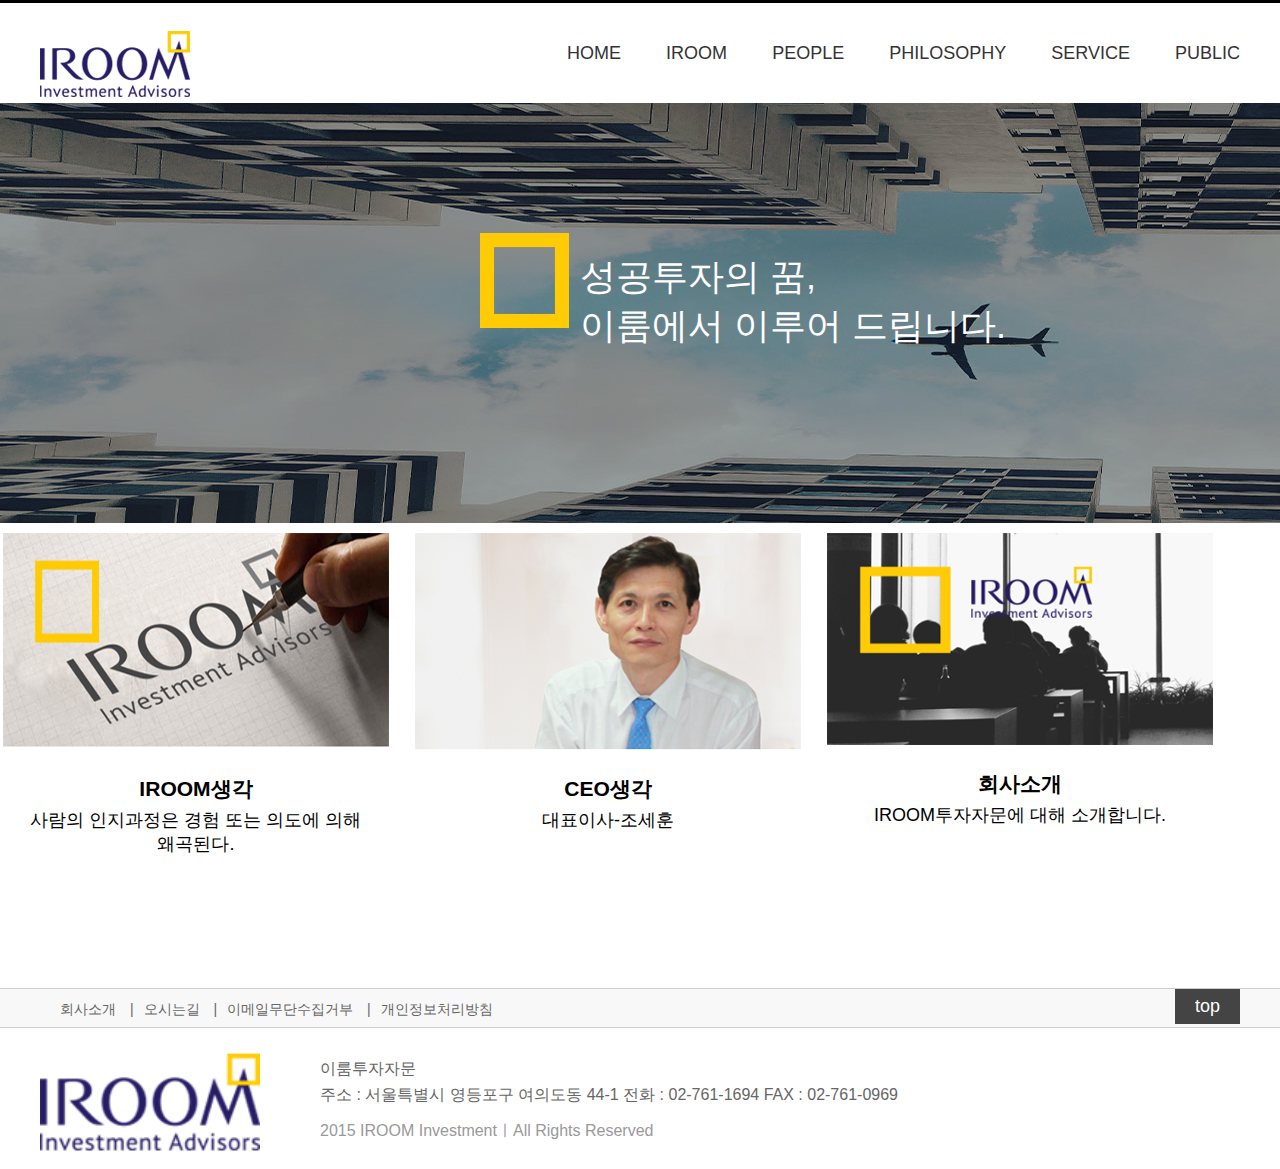
==== index.html @ a65e867c "Add files via upload" ====
<!DOCTYPE html>
<html lang="en">
<head>
    <meta charset="UTF-8">
    <meta name="viewport" content="width=device-width, initial-scale=1.0">
    <title>IROOM투자자문.HTML</title>
    <link href="https://fonts.googleapis.com/css2?family=Nanum+Gothic:wght@400;700;800&display=swap" rel="stylesheet">
    <link rel="stylesheet" href="css/style.css">
    <script src="js/jquery-3.5.0.min.js"></script>
    <script src="js/main.js"></script>
</head>


<body>
    <div class="hw">
        <header id="mh">
            <h1><img src="images/logo.png" alt=""></h1>
            <nav id="gnb">
                <ul>
                    <li><a href="http://www.iroomi.co.kr/">HOME</a></li>
                    <li><a href="http://www.iroomi.co.kr/?page_id=11780">IROOM</a></li>
                    <li><a href="http://www.iroomi.co.kr/?page_id=13277">PEOPLE</a></li>
                    <li><a href="http://www.iroomi.co.kr/?page_id=13287">PHILOSOPHY</a></li>
                    <li><a href="http://www.iroomi.co.kr/?page_id=11802">SERVICE</a></li>
                    <li><a href="http://www.iroomi.co.kr/?page_id=11816">PUBLIC </a></li>
                   
                </ul>
            </nav>
        </header>
        </div>

        <section id="visual">
            <div class="img">
                <img src="images/mainimg.jpg" alt="">
                <img class="rec"src="images/rec.png" alt="">
                <h1 class="korea">성공투자의 꿈,<br>이룸에서 이루어 드립니다.</h1>
            </div>
            




    <section id="operation">
               
            <div class="row">
                <div class="col">
                    <img src="images/photo2.png" alt="a">
                    <div class="ct">
                        <h3>IROOM생각</h3> 
                        <p>사람의 인지과정은 경험 또는 의도에 의해 <br>왜곡된다.</p>
                    </div>
                    <div class="cover">
                        <h3>IROOM생각</h3>
                        <p><h2>2020년 4월, IROOM생각</h2><br>'독립적인 사고와 상식으로 좋은 사업모델을 골라 <br>적정한 가격에 투자합니다.'<br><br> </p>
                        <a href="http://iroomi.co.kr/wpir/wp-content/uploads/2016/08/%EC%9D%B4%EB%A3%B8%EC%83%9D%EA%B0%81-7%ED%98%B8.pdf">IROOM생각 7호 보러가기</a>
                    </div>
                </div>
                <div class="col">
                    <img src="images/photo1.png" alt="b">
                    <div class="ct">
                        <h3>CEO생각</h3>
                        <p>대표이사-조세훈</p>
                    </div>
                    <div class="cover">
                        <h3>대표이사-조세훈</h3>
                        <p><h2>WELCOME TO IROOM</h2><br>'소중한 고객자산의 성공투자를 이루어 드립니다.'<br><br><br></p>
                        <a href="http://www.iroomi.co.kr/?p=11828">CEO생각 보러가기</a>
                    </div>
                </div>
                <div class="col">
                    <img src="images/photo3.png" alt="c">
                    <div class="ct">
                        <h3>회사소개</h3>
                        <p>IROOM투자자문에 대해 소개합니다.</p>
                    </div>
                     <div class="cover">
                        <h3>회사소개</h3>
                        <p><h2>IROOM철학</h2><br>비즈니스 모델 투자/<br>가치투자/<br>리스크 관리/</p>
                        <a href="http://iroominvestment.com/wpir/?page_id=11800">회사스토리 보러가기</a>
                    </div>
                </div>
                
            </div>
            </section>

           
               
            
            
            <div class="footer_bar">
                <footer id="main_footer">
                    <nav id="footer_menu">
                        <ul>
                            <li><a href="#">회사소개 <span>|</span></a></li>
                            <li><a href="#">오시는길 <span>|</span></a></li>
                            <li><a href="#">이메일무단수집거부 <span>|</span></a></li>
                            <li><a href="#">개인정보처리방침</a></li>
                        </ul>
                        <a href="#" class="btn_top">top</a>
                    </nav>
                    <div class="footer_info">
                        <img src="images/logo.png" alt="footer_logo" width="220">
                        <div class="address">
                            <ul>
                                <li>이룸투자자문</li>
                                <li>주소 : 서울특별시 영등포구 여의도동 44-1 전화 : 02-761-1694 FAX : 02-761-0969</li>
                                <li>2015 IROOM InvestmentㅣAll Rights Reserved</li>
                            </ul>
                        </div>
                    </div>
                </footer>
            </div>



</body>
</html>
---- css/style.css ----
/*헤더부분*/
*{
    margin: 0 ;padding: 0;
    box-sizing: border-box;
}
a{
    text-decoration: none;
}
ul{
    list-style-type: none;
}
body{
    font-size: 18px;
    font-family: 'Noto Sans KR',sans-serif;
}
.hw{
    box-shadow: 0px 1px 8px rgba(0,0,0,0.1);
    border-top: 3px solid #000;
    position: relative;
}
#mh{
    width: 1200px;
    position: relative;
    
    margin: 0 auto;
   
    height: 100px;

}
#mh>h1{
    position: absolute;
    left: 0; top: 018px;

}
#gnb{
position: absolute;
right: 0; top: 40px;
}

#gnb>ul>li{
    display: inline-block;
    margin-right: 20px;
    margin-left: 20px;
}
#gnb>ul>li:last-child{
margin-right: 0;
}
#gnb>ul>li a{
    color: #333;
}
#gnb>ul>li a:hover{
    color: purple;
    padding-top: 30px;
    box-sizing: border-box;
    width: 20px;
    height: 20px;
    border-top: 6px solid #ffcb05;
}

/*헤더부분 끝*/

#visual{
    position: relative;
}
#visual>.img{
    width: 1920px;
    height: 420px;
    margin: 0 auto;
    margin-bottom: 10px;
}
.rec{
    position: absolute;
    left: 480px;
    top: 130px;
}
.korea{
    position: absolute;
    left: 580px;
    top: 150px;
    color: white;
    font-weight: lighter;
}

#operation{
    width: 1300px;
    margin: 0 auto;
    padding-bottom: 50px;
    text-align: center;
    
}

#operation>.row{
    overflow: hidden;
}

#operation>.row>.col{
    position: relative;
    width: 392px;
    height: 355px;
    margin-right: 20px;
    float: left;
   
   
}

#operation>.row>.col:hover .cover{
    position: absolute;
    width: 100%;
    height: 100%;
    left: 0;
    top: 0;
    background:#201662;
    display: block;
    

}
#operation>.row>.col .cover{
    display: none;
}



#operation>.row>.col:last-child{
    margin-right: 0;
}

#operation h3{
    padding-bottom: 5px;
    padding-top: 20px;
}
.cover{
    color: white;
}

.cover h3{
    margin-top: 20px;
    
}

.cover p{
    margin-bottom: 70px;
}
.cover h2{
    color: #ffcb04;
}

.cover a{
    
    color: white;
}

.cover a:hover{
    color: #ffcb04;
}


/*푸터*/

#main_footer{
    width: 1200px;
    /* outline: 2px solid red; */
    overflow: hidden;
    position: relative;
    left: 50%;
    margin-left: -600px;
    bottom: 0;
  }
.footer_bar{
    margin-top: 50px;
    height: 40px;
    background-color: #f8f8f8;
    border-top: 1px solid #ccc;
    border-bottom: 1px solid #ccc;
}
#footer_menu{
    width: 1200px;
    height: 40px;
}
#footer_menu ul{
    line-height: 40px;
    margin-left: 20px;
}
#footer_menu ul li{
    float: left;
    font-size: 14px;
}
#footer_menu ul span{
    margin: 0 10px;
}
#footer_menu ul li a{
    color: #666;
}
.btn_top{
    float: right;
    background: #444;
    padding: 7px 20px;
    color: white;
}
.footer_info{
    
    width: 1200px;
    height: 140px;
    
}
.footer_info img{
    position: absolute;
    left: 0;
    top: 50px;
    margin-right: 20px;
    
}
.address{
    position: absolute;
    left: 280px;
    top: 65px;
    font-size: 16px;
}
.address ul li{
    margin: 5px 0;
    color: #666;
}
.address ul li:nth-child(3){
    margin: 15px 0;
    color: #999;
}
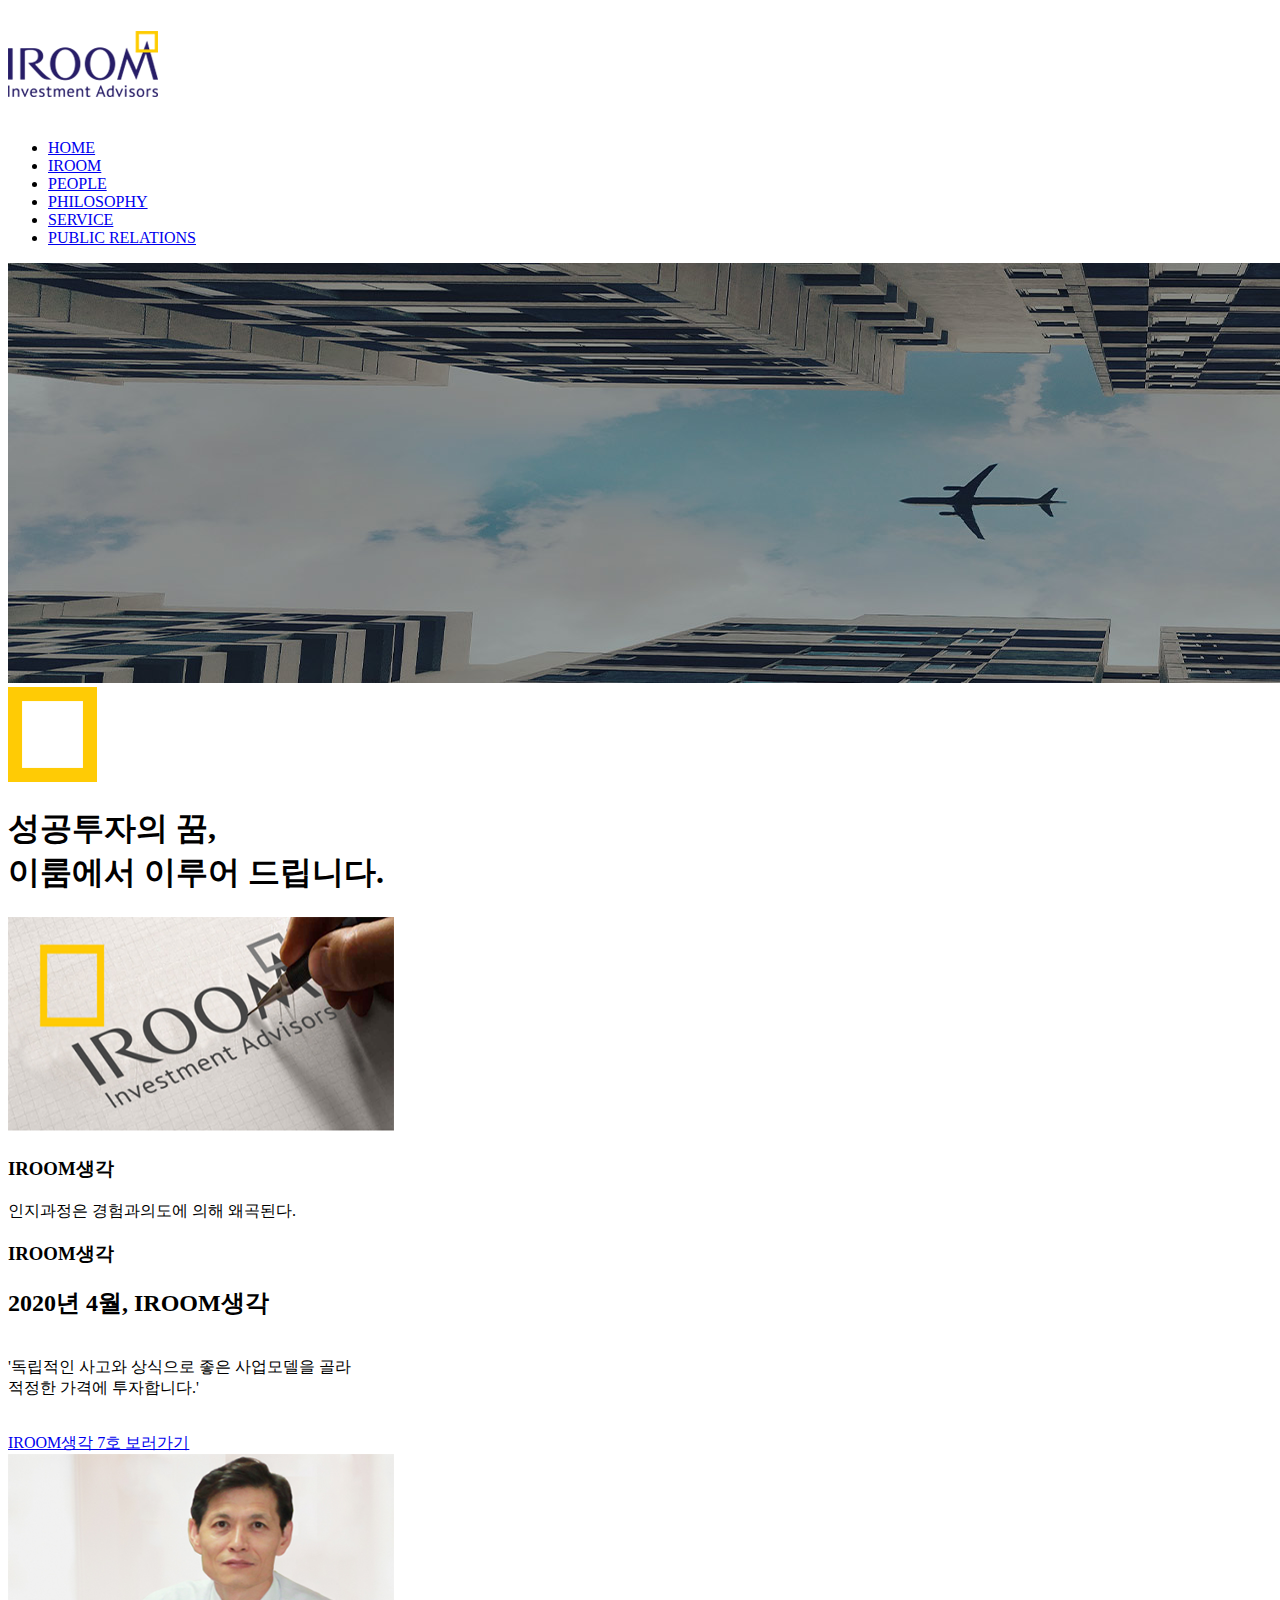
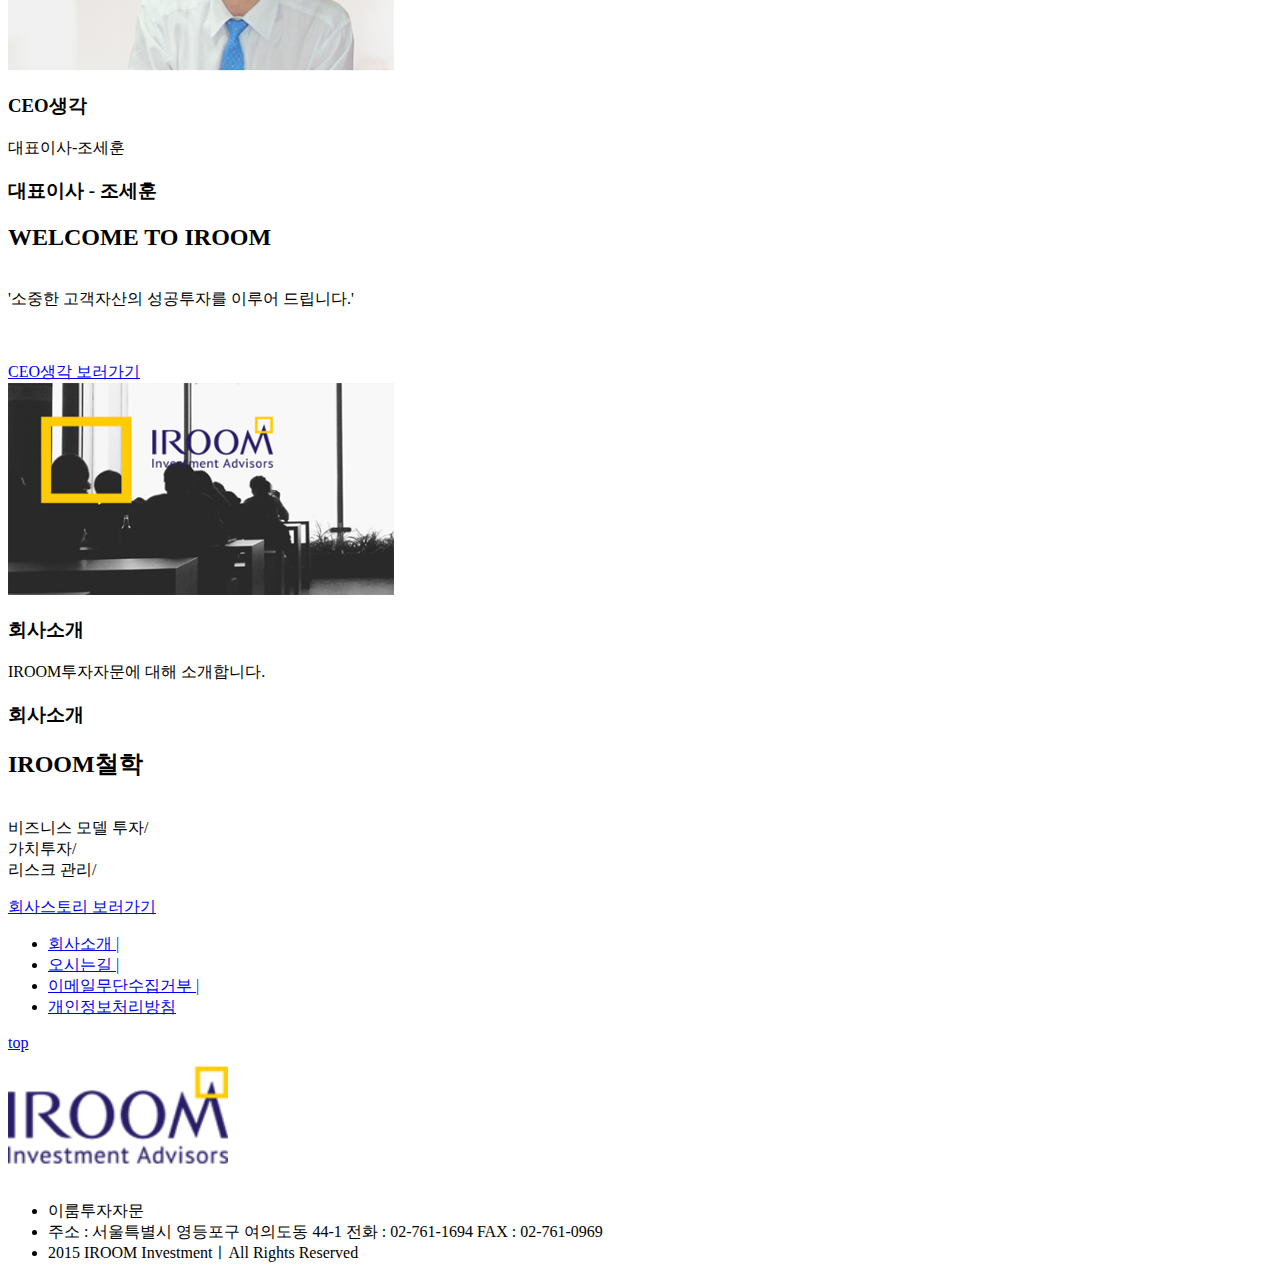
==== commit 728bf732: "Add files via upload" ====
--- a/index.html
+++ b/index.html
@@ -4,7 +4,8 @@
     <meta charset="UTF-8">
     <meta name="viewport" content="width=device-width, initial-scale=1.0">
     <title>IROOM투자자문.HTML</title>
-    <link href="https://fonts.googleapis.com/css2?family=Nanum+Gothic:wght@400;700;800&display=swap" rel="stylesheet">
+    
+    <link href="https://fonts.googleapis.com/css2?family=Noto+Sans+KR:wght@300&display=swap" rel="stylesheet">
     <link rel="stylesheet" href="css/style.css">
     <script src="js/jquery-3.5.0.min.js"></script>
     <script src="js/main.js"></script>
@@ -18,11 +19,11 @@
             <nav id="gnb">
                 <ul>
                     <li><a href="http://www.iroomi.co.kr/">HOME</a></li>
-                    <li><a href="http://www.iroomi.co.kr/?page_id=11780">IROOM</a></li>
+                    <li><a href="subpage.html">IROOM</a></li>
                     <li><a href="http://www.iroomi.co.kr/?page_id=13277">PEOPLE</a></li>
                     <li><a href="http://www.iroomi.co.kr/?page_id=13287">PHILOSOPHY</a></li>
                     <li><a href="http://www.iroomi.co.kr/?page_id=11802">SERVICE</a></li>
-                    <li><a href="http://www.iroomi.co.kr/?page_id=11816">PUBLIC </a></li>
+                    <li><a href="http://www.iroomi.co.kr/?page_id=11816">PUBLIC RELATIONS </a></li>
                    
                 </ul>
             </nav>
@@ -47,7 +48,7 @@
                     <img src="images/photo2.png" alt="a">
                     <div class="ct">
                         <h3>IROOM생각</h3> 
-                        <p>사람의 인지과정은 경험 또는 의도에 의해 <br>왜곡된다.</p>
+                        <p>인지과정은 경험과의도에 의해 왜곡된다.</p>
                     </div>
                     <div class="cover">
                         <h3>IROOM생각</h3>
@@ -62,7 +63,7 @@
                         <p>대표이사-조세훈</p>
                     </div>
                     <div class="cover">
-                        <h3>대표이사-조세훈</h3>
+                        <h3>대표이사 - 조세훈</h3>
                         <p><h2>WELCOME TO IROOM</h2><br>'소중한 고객자산의 성공투자를 이루어 드립니다.'<br><br><br></p>
                         <a href="http://www.iroomi.co.kr/?p=11828">CEO생각 보러가기</a>
                     </div>
@@ -83,8 +84,6 @@
             </div>
             </section>
 
-           
-               
             
             
             <div class="footer_bar">
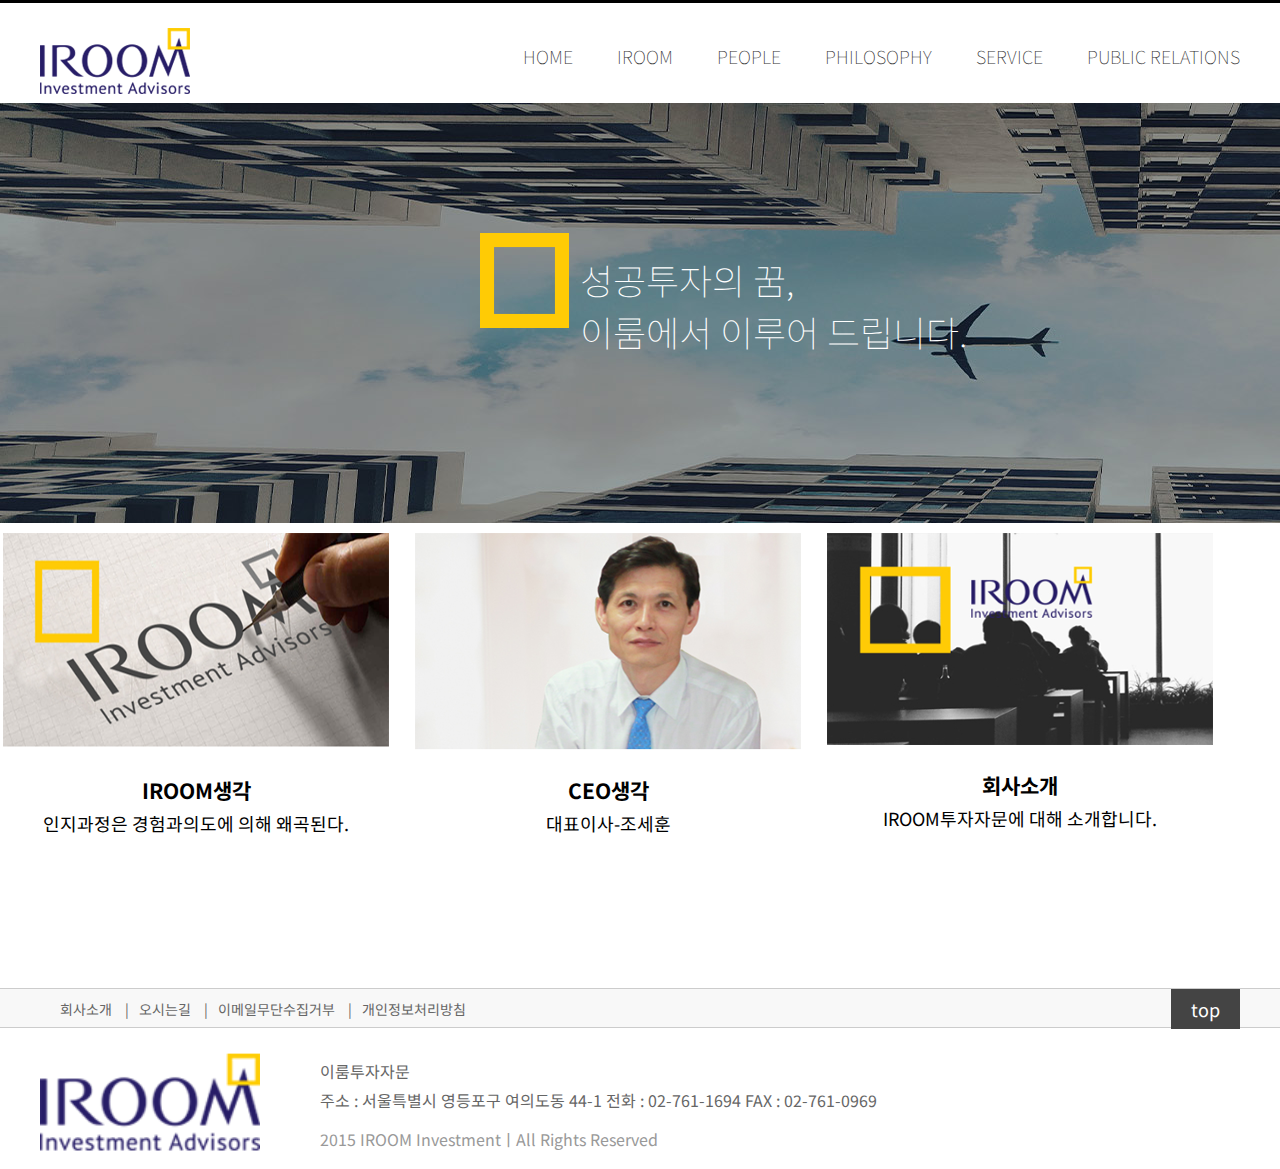
==== commit 1c18153f: "Add files via upload" ====
--- a/index.html
+++ b/index.html
@@ -18,7 +18,7 @@
             <h1><img src="images/logo.png" alt=""></h1>
             <nav id="gnb">
                 <ul>
-                    <li><a href="http://www.iroomi.co.kr/">HOME</a></li>
+                    <li><a href="index.html/">HOME</a></li>
                     <li><a href="subpage.html">IROOM</a></li>
                     <li><a href="http://www.iroomi.co.kr/?page_id=13277">PEOPLE</a></li>
                     <li><a href="http://www.iroomi.co.kr/?page_id=13287">PHILOSOPHY</a></li>
--- a/css/style.css
+++ b/css/style.css
@@ -0,0 +1,233 @@
+
+
+
+/*헤더부분*/
+*{
+    margin: 0 ;padding: 0;
+    box-sizing: border-box;
+}
+a{
+    text-decoration: none;
+}
+ul{
+    list-style-type: none;
+}
+body{
+    font-size: 18px;
+    font-family: 'Noto Sans KR',sans-serif;
+}
+.hw{
+    box-shadow: 0px 1px 8px rgba(0,0,0,0.1);
+    border-top: 3px solid #000;
+    position: relative;
+}
+#mh{
+    width: 1200px;
+    position: relative;
+    
+    margin: 0 auto;
+   
+    height: 100px;
+
+}
+#mh>h1{
+    position: absolute;
+    left: 0; top: 15px;
+
+}
+#gnb{
+position: absolute;
+right: 0; top: 40px;
+}
+
+#gnb>ul>li{
+    display: inline-block;
+    margin-right: 20px;
+    margin-left: 20px;
+    font-size: 18px;
+    font-weight: lighter;
+}
+#gnb>ul>li:last-child{
+margin-right: 0;
+}
+#gnb>ul>li a{
+    color: #333;
+}
+#gnb>ul>li a:hover{
+    color: purple;
+    padding-top: 30px;
+    box-sizing: border-box;
+    width: 20px;
+    height: 20px;
+    border-top: 6px solid #ffcb05;
+}
+
+/*헤더부분 끝*/
+
+#visual{
+    position: relative;
+}
+#visual>.img{
+    width: 1920px;
+    height: 420px;
+    margin: 0 auto;
+    margin-bottom: 10px;
+}
+.rec{
+    position: absolute;
+    left: 480px;
+    top: 130px;
+}
+.korea{
+    position: absolute;
+    left: 580px;
+    top: 150px;
+    color: white;
+    font-weight: lighter;
+}
+
+#operation{
+    width: 1300px;
+    margin: 0 auto;
+    padding-bottom: 50px;
+    text-align: center;
+    
+}
+
+#operation>.row{
+    overflow: hidden;
+}
+
+#operation>.row>.col{
+    position: relative;
+    width: 392px;
+    height: 355px;
+    margin-right: 20px;
+    float: left;
+   
+   
+}
+
+#operation>.row>.col:hover .cover{
+    position: absolute;
+    width: 100%;
+    height: 100%;
+    left: 0;
+    top: 0;
+    background:#201662;
+    display: block;
+    
+
+}
+#operation>.row>.col .cover{
+    display: none;
+}
+
+
+
+#operation>.row>.col:last-child{
+    margin-right: 0;
+}
+
+#operation h3{
+    padding-bottom: 5px;
+    padding-top: 20px;
+}
+.cover{
+    color: white;
+}
+
+.cover h3{
+    margin-top: 20px;
+    
+}
+
+.cover p{
+    margin-bottom: 30px;
+}
+.cover h2{
+    color: #ffcb04;
+}
+
+.cover a{
+    
+    color: white;
+}
+
+.cover a:hover{
+    color: #ffcb04;
+}
+
+
+/*푸터*/
+
+#main_footer{
+    width: 1200px;
+    /* outline: 2px solid red; */
+    overflow: hidden;
+    position: relative;
+    left: 50%;
+    margin-left: -600px;
+    bottom: 0;
+  }
+.footer_bar{
+    margin-top: 50px;
+    height: 40px;
+    background-color: #f8f8f8;
+    border-top: 1px solid #ccc;
+    border-bottom: 1px solid #ccc;
+}
+#footer_menu{
+    width: 1200px;
+    height: 40px;
+}
+#footer_menu ul{
+    line-height: 40px;
+    margin-left: 20px;
+}
+#footer_menu ul li{
+    float: left;
+    font-size: 14px;
+}
+#footer_menu ul span{
+    margin: 0 10px;
+}
+#footer_menu ul li a{
+    color: #666;
+}
+.btn_top{
+    float: right;
+    background: #444;
+    padding: 7px 20px;
+    color: white;
+}
+.footer_info{
+    
+    width: 1200px;
+    height: 140px;
+    
+}
+.footer_info img{
+    position: absolute;
+    left: 0;
+    top: 50px;
+    margin-right: 20px;
+    
+}
+.address{
+    position: absolute;
+    left: 280px;
+    top: 65px;
+    font-size: 16px;
+}
+.address ul li{
+    margin: 5px 0;
+    color: #666;
+}
+.address ul li:nth-child(3){
+    margin: 15px 0;
+    color: #999;
+}
+
+
+
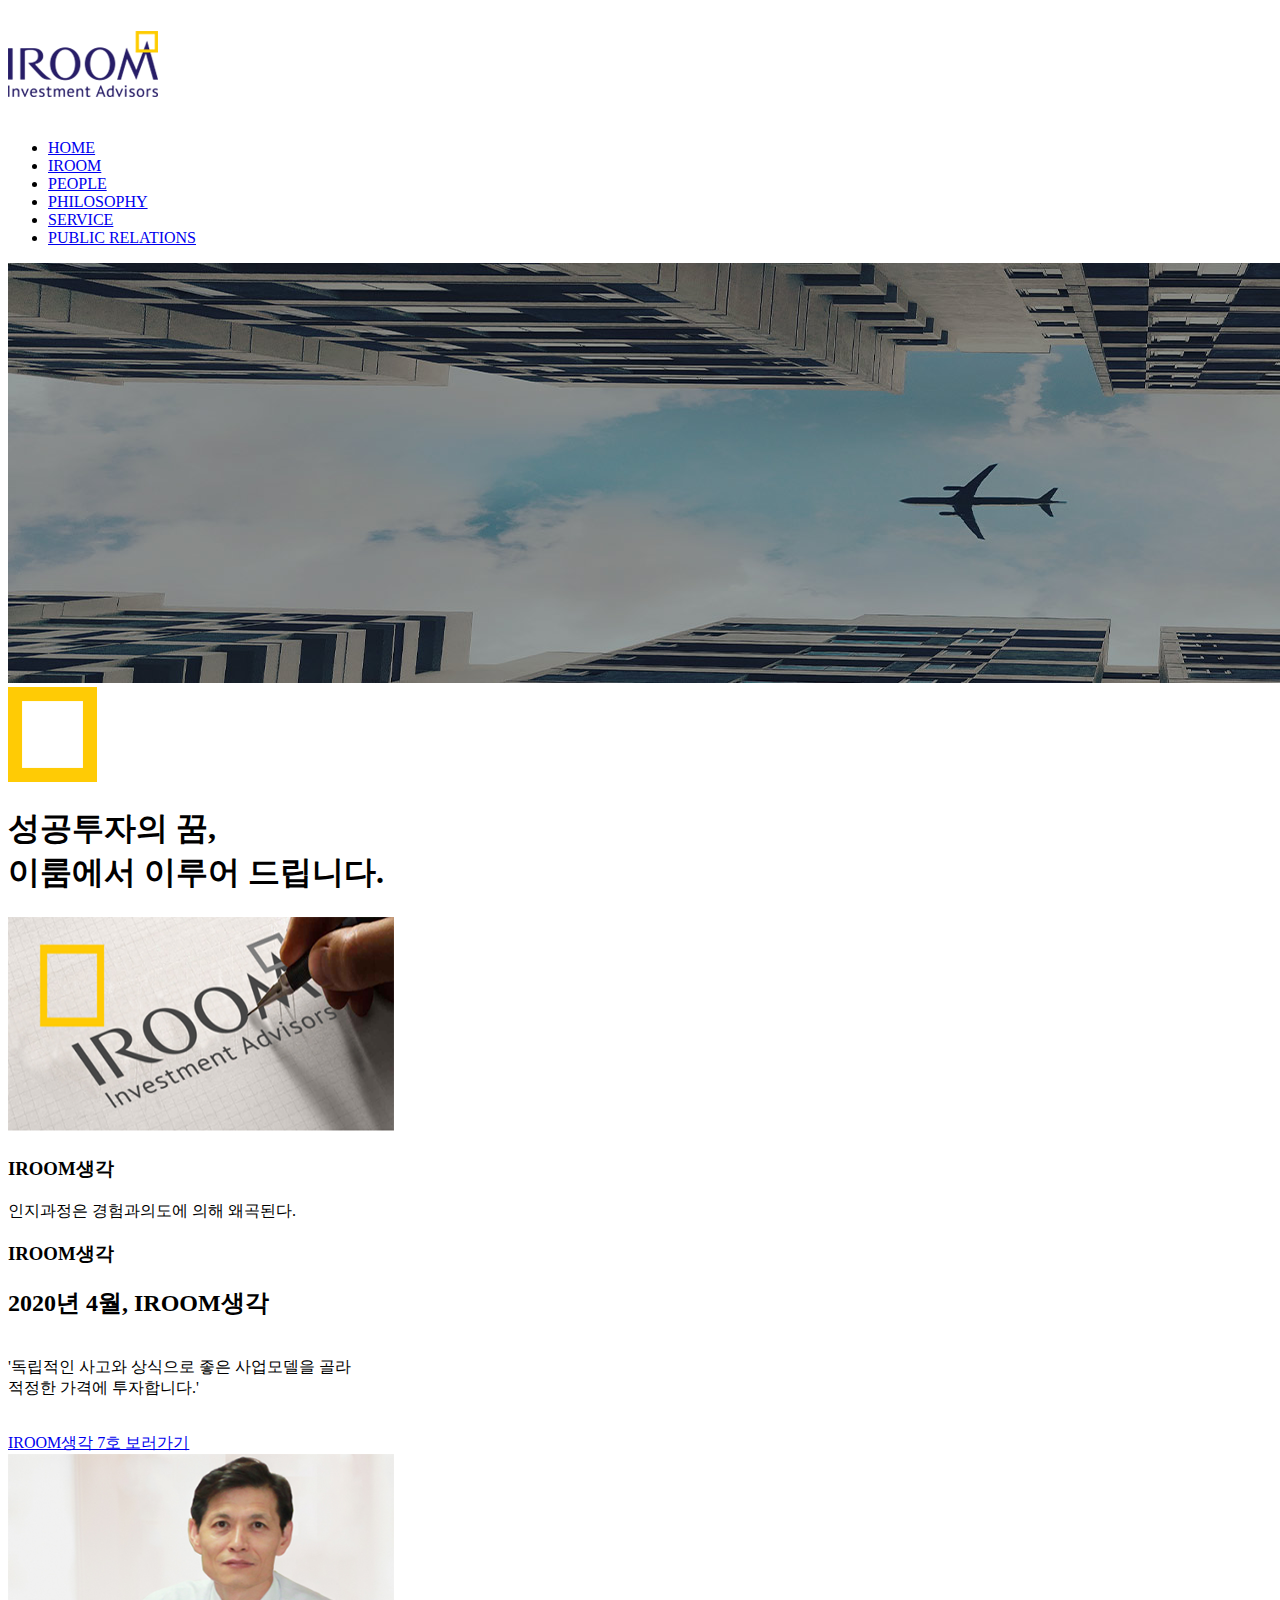
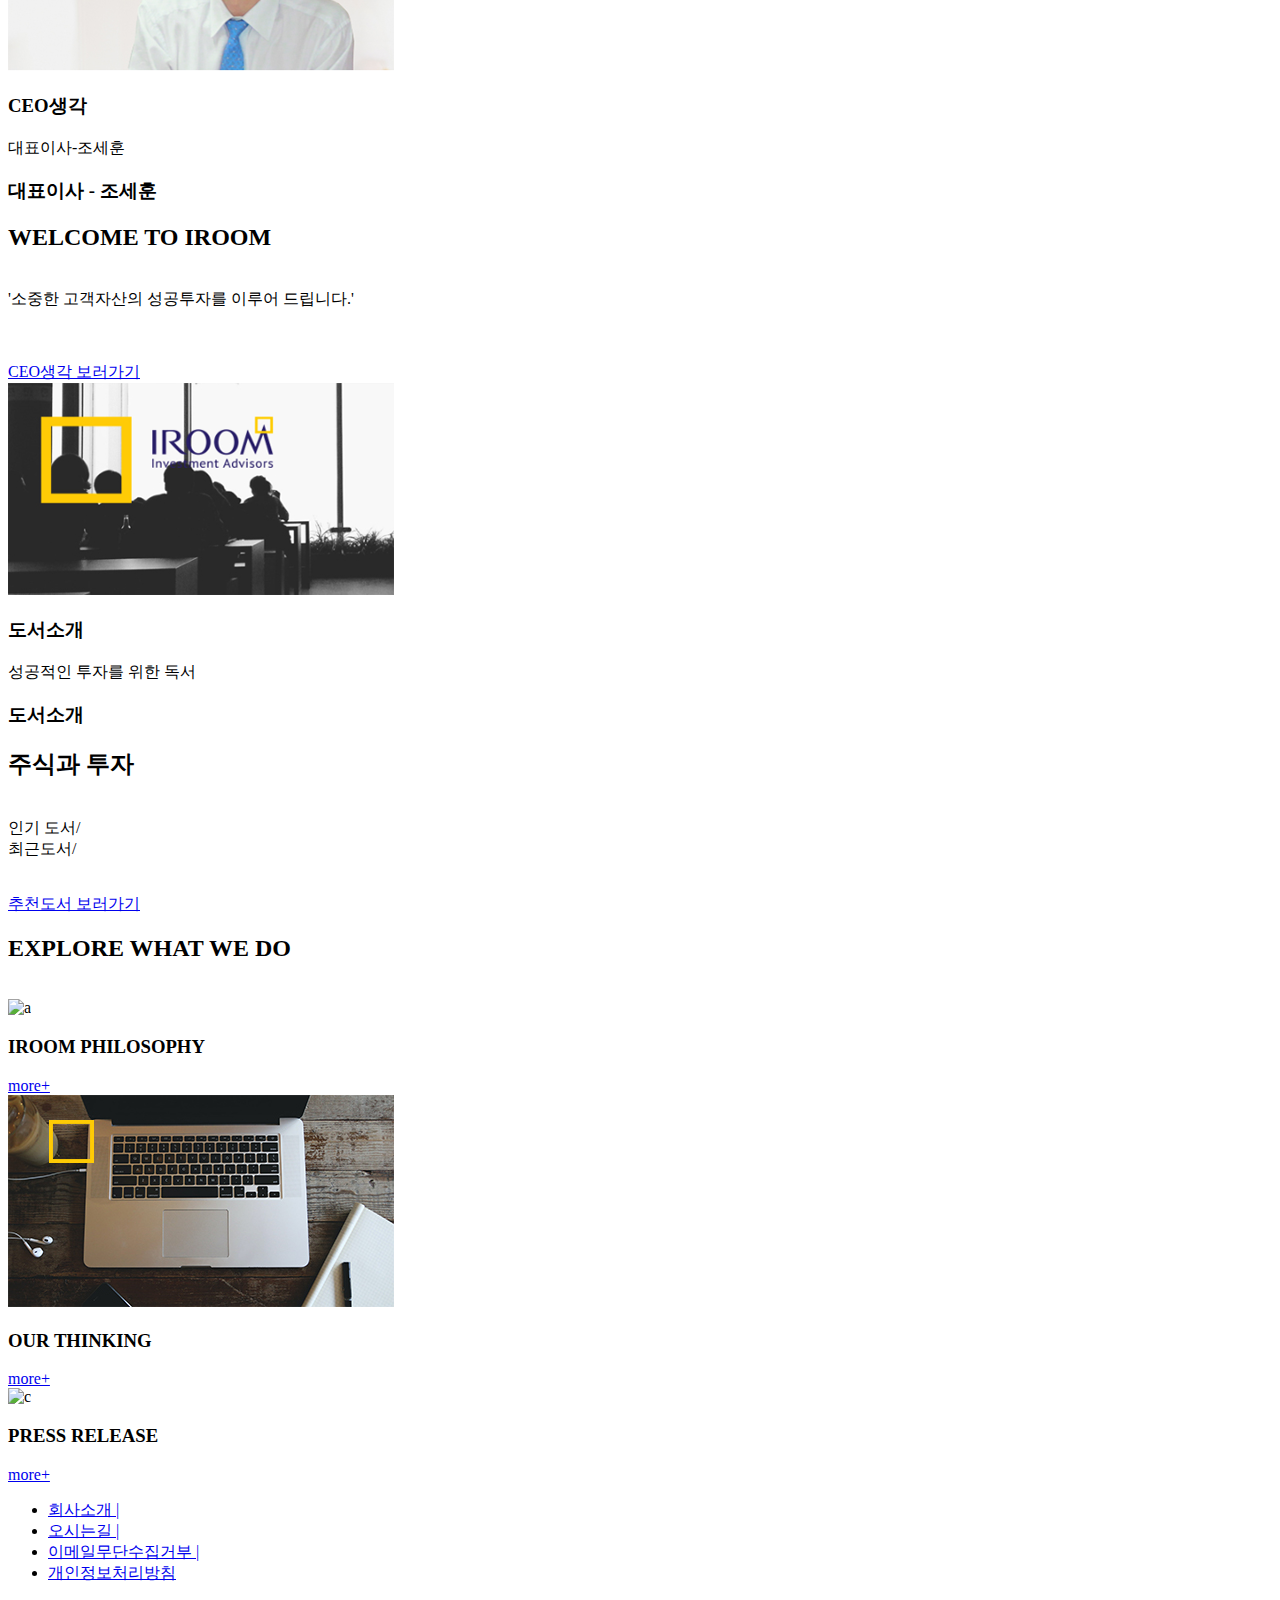
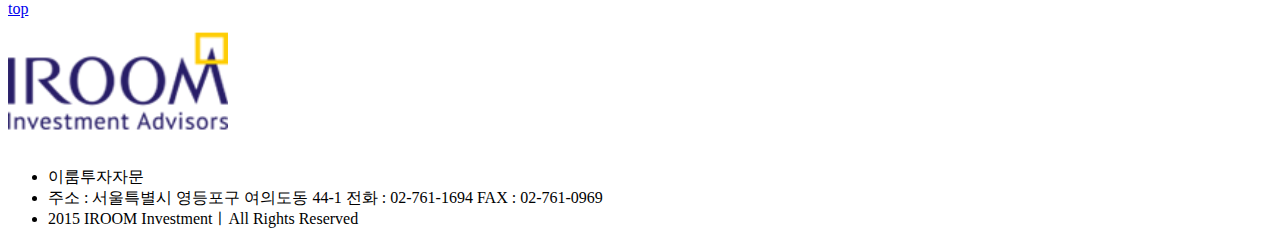
==== commit d1ad987e: "Add files via upload" ====
--- a/index.html
+++ b/index.html
@@ -15,10 +15,10 @@
 <body>
     <div class="hw">
         <header id="mh">
-            <h1><img src="images/logo.png" alt=""></h1>
+            <h1><a href="https://rlatnrud.github.io/-/index.html"><img src="images/logo.png" alt=""></a></h1>
             <nav id="gnb">
                 <ul>
-                    <li><a href="index.html/">HOME</a></li>
+                    <li><a href="https://rlatnrud.github.io/-/index.html">HOME</a></li>
                     <li><a href="subpage.html">IROOM</a></li>
                     <li><a href="http://www.iroomi.co.kr/?page_id=13277">PEOPLE</a></li>
                     <li><a href="http://www.iroomi.co.kr/?page_id=13287">PHILOSOPHY</a></li>
@@ -53,7 +53,7 @@
                     <div class="cover">
                         <h3>IROOM생각</h3>
                         <p><h2>2020년 4월, IROOM생각</h2><br>'독립적인 사고와 상식으로 좋은 사업모델을 골라 <br>적정한 가격에 투자합니다.'<br><br> </p>
-                        <a href="http://iroomi.co.kr/wpir/wp-content/uploads/2016/08/%EC%9D%B4%EB%A3%B8%EC%83%9D%EA%B0%81-7%ED%98%B8.pdf">IROOM생각 7호 보러가기</a>
+                        <a  class="btnbtn"href="http://iroomi.co.kr/wpir/wp-content/uploads/2016/08/%EC%9D%B4%EB%A3%B8%EC%83%9D%EA%B0%81-7%ED%98%B8.pdf">IROOM생각 7호 보러가기</a>
                     </div>
                 </div>
                 <div class="col">
@@ -65,25 +65,71 @@
                     <div class="cover">
                         <h3>대표이사 - 조세훈</h3>
                         <p><h2>WELCOME TO IROOM</h2><br>'소중한 고객자산의 성공투자를 이루어 드립니다.'<br><br><br></p>
-                        <a href="http://www.iroomi.co.kr/?p=11828">CEO생각 보러가기</a>
+                        <a class="btnbtn" href="http://www.iroomi.co.kr/?p=11828">CEO생각 보러가기</a>
                     </div>
                 </div>
                 <div class="col">
                     <img src="images/photo3.png" alt="c">
                     <div class="ct">
-                        <h3>회사소개</h3>
-                        <p>IROOM투자자문에 대해 소개합니다.</p>
+                        <h3>도서소개</h3>
+                        <p>성공적인 투자를 위한 독서</p>
                     </div>
                      <div class="cover">
-                        <h3>회사소개</h3>
-                        <p><h2>IROOM철학</h2><br>비즈니스 모델 투자/<br>가치투자/<br>리스크 관리/</p>
-                        <a href="http://iroominvestment.com/wpir/?page_id=11800">회사스토리 보러가기</a>
+                        <h3>도서소개</h3>
+                        <p><h2>주식과 투자</h2><br>인기 도서/<br>최근도서/ <br><br></p>
+                        <a class="btnbtn" href="http://iroominvestment.com/wpir/?page_id=13293">추천도서 보러가기</a>
                     </div>
                 </div>
                 
             </div>
             </section>
 
+
+
+
+
+            <div class="ccf">
+                <section id="company">
+                    <header>
+                    <h2>EXPLORE WHAT WE DO</h2>
+                    
+                    <br>
+                    </header>
+                <div class="row">
+                    <div class="col">
+                        <img src="images/layer1.jpg" alt="a">
+                        <div class="ct">
+                            <h3>IROOM PHILOSOPHY</h3>
+                            <a href="http://www.iroomi.co.kr/?page_id=11800" class="btnmore">more+</a>
+                        </div>
+                        
+                    </div>
+                    <div class="col">
+                        <img src="images/layer2.jpg" alt="b">
+                        <div class="ct">
+                            <h3>OUR THINKING</h3>
+                            <a href="http://iroominvestment.com/wpir/?page_id=13287" class="btnmore">more+</a>
+                        </div>
+                        
+                    </div>
+                    <div class="col">
+                        <img src="images/layer3.jpg" alt="c">
+                        <div class="ct">
+                            <h3>PRESS RELEASE</h3>
+                            <a href="http://www.iroomi.co.kr/?page_id=11816" class="btnmore">more+</a>
+                        </div>
+                         
+                    </div>
+                    
+                </div>
+                </section>
+            </div>
+
+
+
+            
+            
+            
             
             
             <div class="footer_bar">
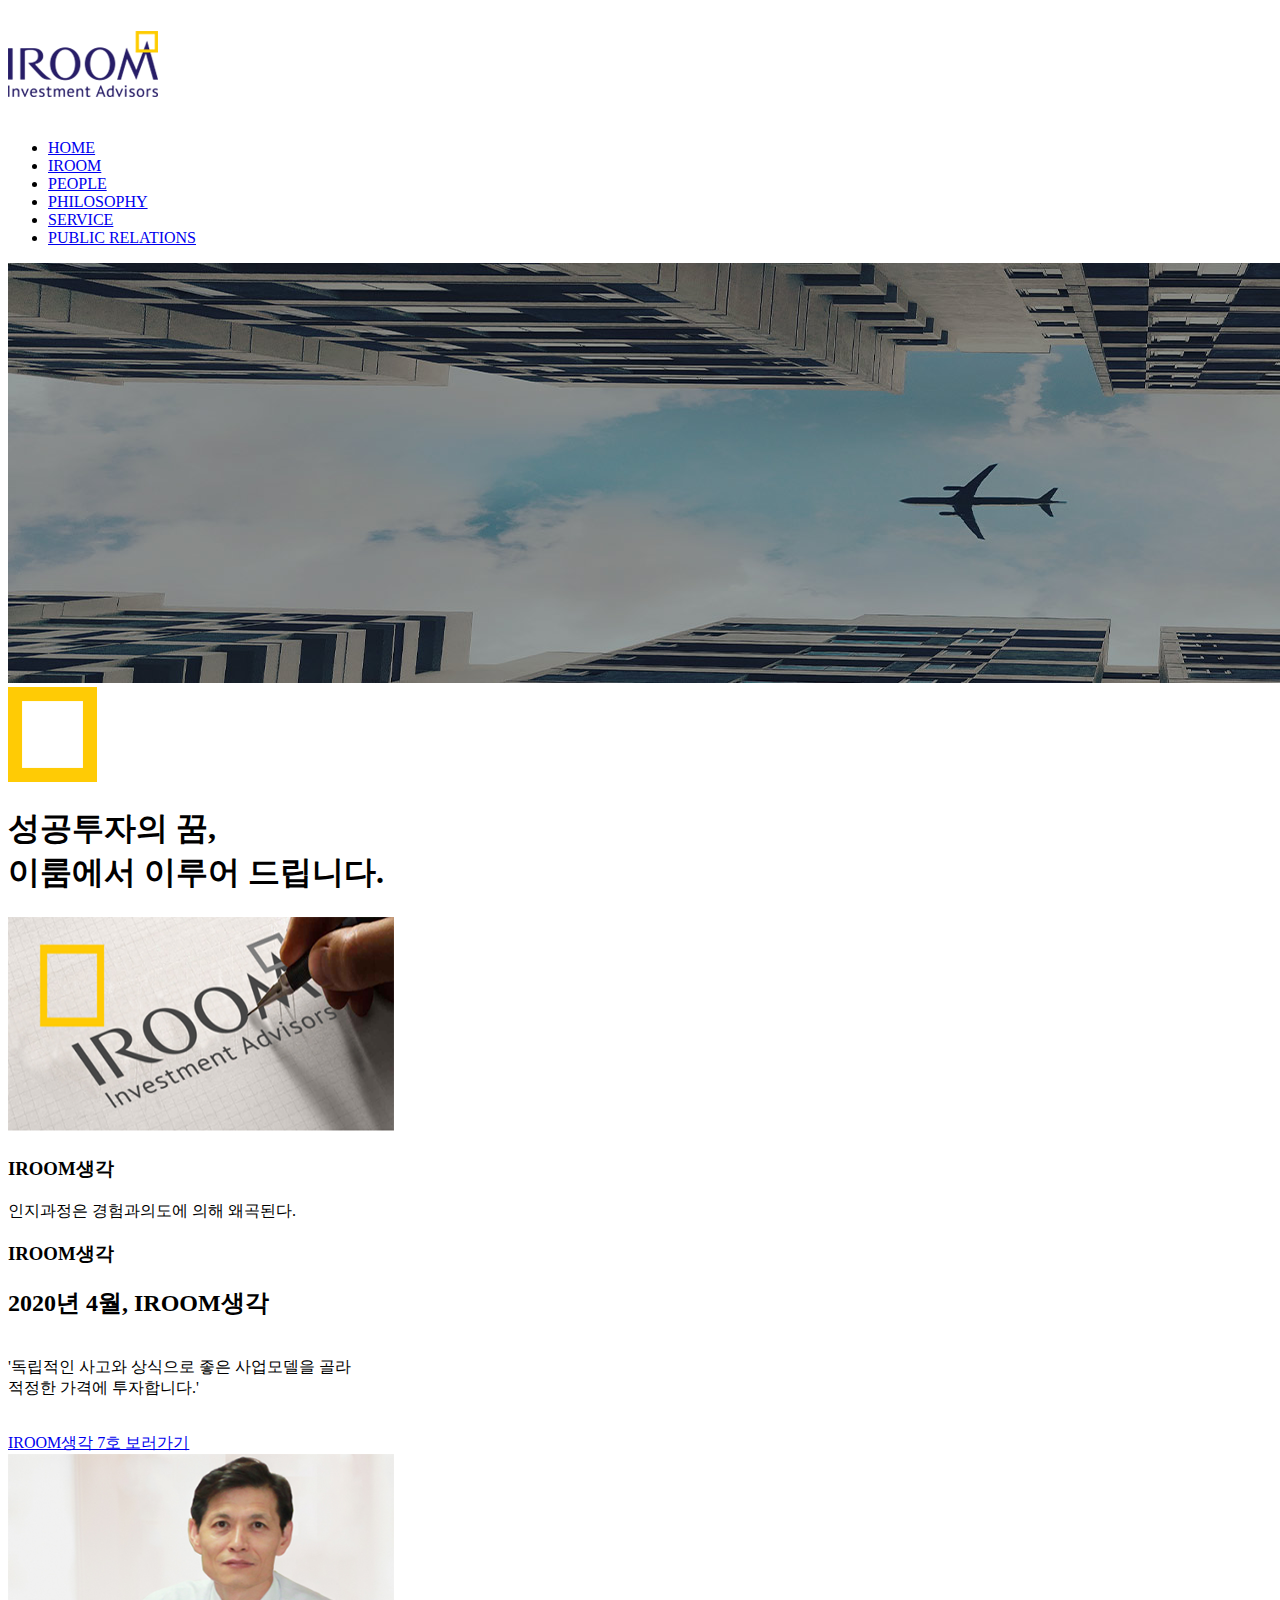
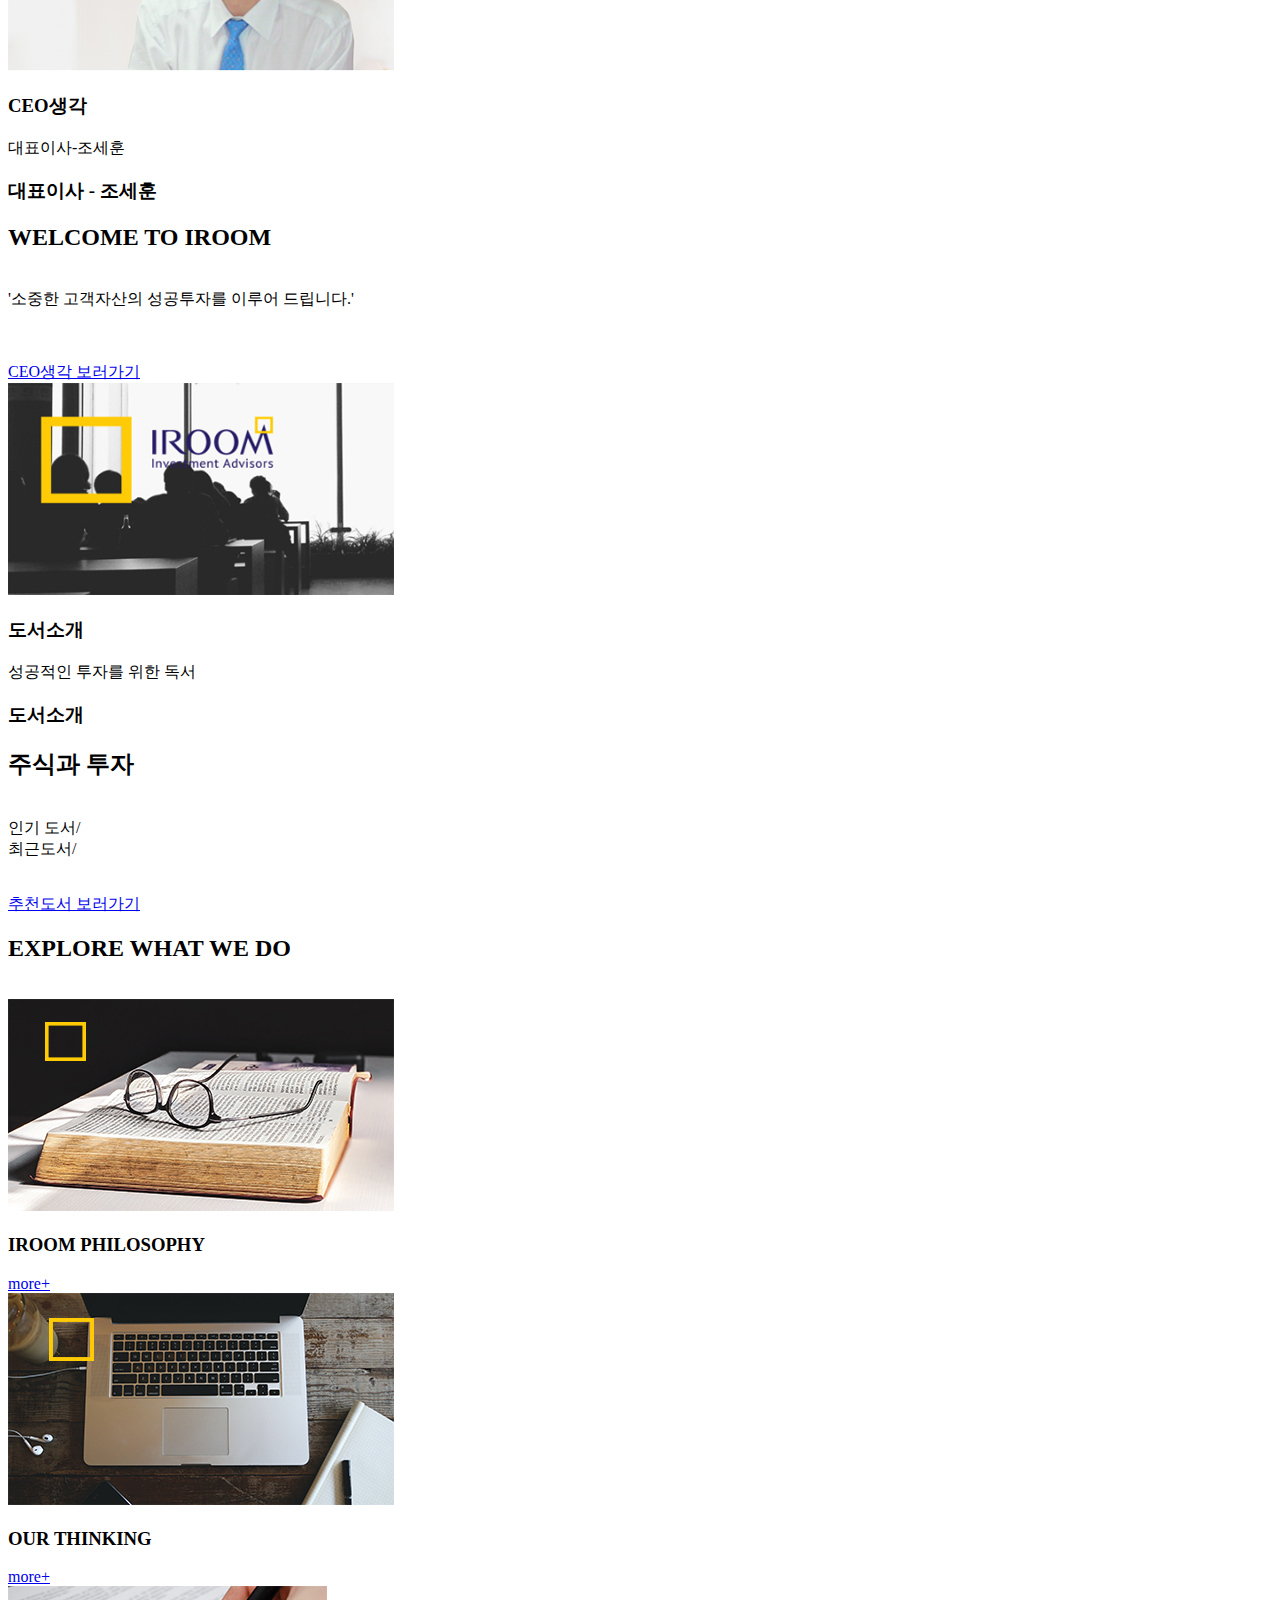
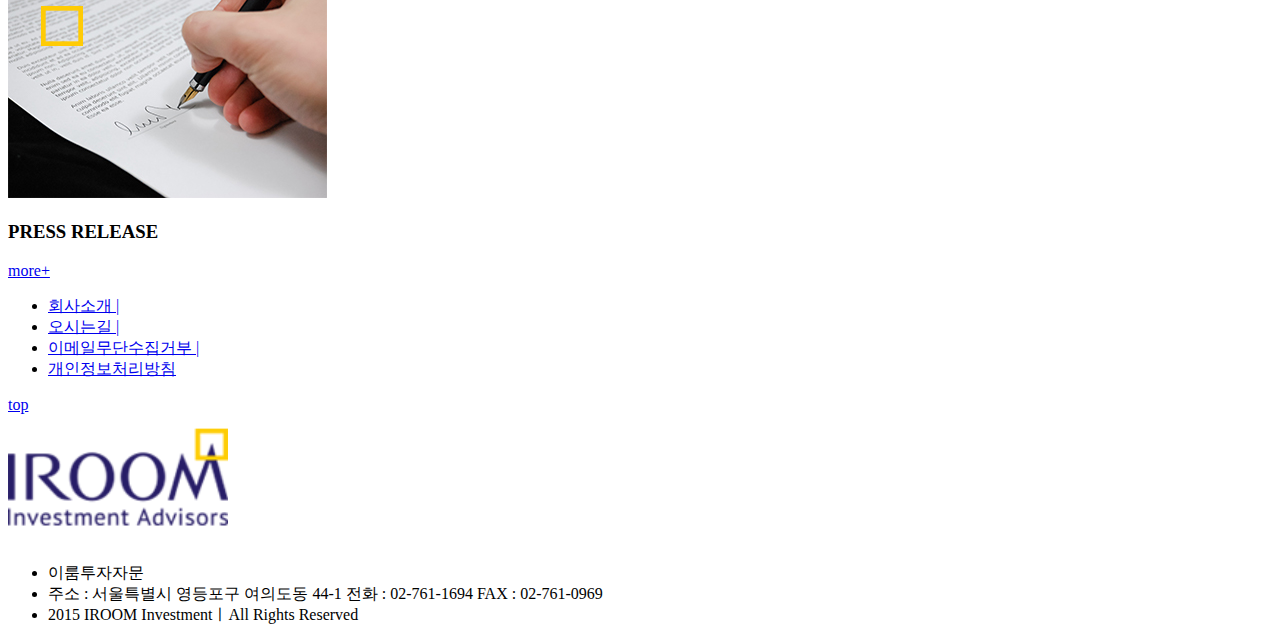
==== commit 33957913: "Add files via upload" ====
--- a/index.html
+++ b/index.html
@@ -15,10 +15,10 @@
 <body>
     <div class="hw">
         <header id="mh">
-            <h1><a href="https://rlatnrud.github.io/-/index.html"><img src="images/logo.png" alt=""></a></h1>
+            <h1><a href="index.html"><img src="images/logo.png" alt=""></a></h1>
             <nav id="gnb">
                 <ul>
-                    <li><a href="https://rlatnrud.github.io/-/index.html">HOME</a></li>
+                    <li><a href="index.html">HOME</a></li>
                     <li><a href="subpage.html">IROOM</a></li>
                     <li><a href="http://www.iroomi.co.kr/?page_id=13277">PEOPLE</a></li>
                     <li><a href="http://www.iroomi.co.kr/?page_id=13287">PHILOSOPHY</a></li>
@@ -97,7 +97,7 @@
                     </header>
                 <div class="row">
                     <div class="col">
-                        <img src="images/layer1.jpg" alt="a">
+                        <img src="images/Layer1.jpg" alt="a">
                         <div class="ct">
                             <h3>IROOM PHILOSOPHY</h3>
                             <a href="http://www.iroomi.co.kr/?page_id=11800" class="btnmore">more+</a>
@@ -113,7 +113,7 @@
                         
                     </div>
                     <div class="col">
-                        <img src="images/layer3.jpg" alt="c">
+                        <img src="images/Layer3.jpg" alt="c">
                         <div class="ct">
                             <h3>PRESS RELEASE</h3>
                             <a href="http://www.iroomi.co.kr/?page_id=11816" class="btnmore">more+</a>
